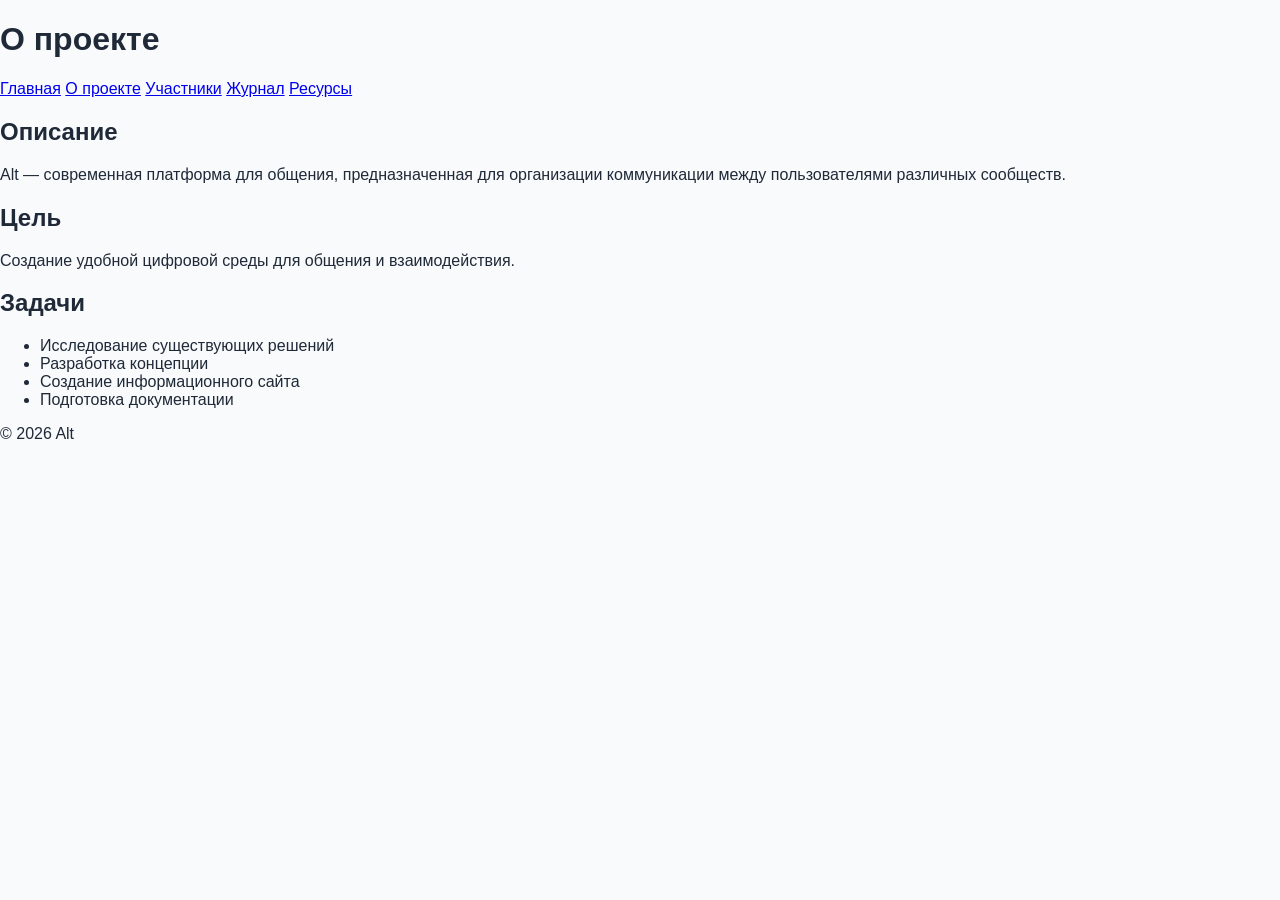
==== site/about.html @ 4d07d881 "Добавлен README проекта" ====
<!DOCTYPE html>
<html lang="ru">
<head>
<meta charset="UTF-8">
<title>О проекте</title>
<link rel="stylesheet" href="css/style.css">
</head>

<body>

<header>

<h1>О проекте</h1>

<nav>

<a href="index.html">Главная</a>
<a href="about.html">О проекте</a>
<a href="participants.html">Участники</a>
<a href="journal.html">Журнал</a>
<a href="resources.html">Ресурсы</a>

</nav>

</header>

<main>

<h2>Описание</h2>

<p>

Alt — современная платформа для общения, предназначенная для организации
коммуникации между пользователями различных сообществ.

</p>

<h2>Цель</h2>

<p>

Создание удобной цифровой среды для общения и взаимодействия.

</p>

<h2>Задачи</h2>

<ul>

<li>Исследование существующих решений</li>
<li>Разработка концепции</li>
<li>Создание информационного сайта</li>
<li>Подготовка документации</li>

</ul>

</main>

<footer>

© 2026 Alt

</footer>

</body>

</html>
---- site/css/style.css ----
body{

    margin:0;

    font-family:Segoe UI,sans-serif;

    background:#F8FAFC;

    color:#1F2937;

}

.hero{

    min-height:100vh;

    display:flex;

    justify-content:center;

    align-items:center;

    text-align:center;

    background:linear-gradient(
        135deg,
        #C026D3,
        #8B5CF6
    );

    color:white;

}

.logo{

    width:180px;

    margin-bottom:20px;

}

.subtitle{

    font-size:22px;

    max-width:700px;

    margin:auto;

    line-height:1.6;

}

.button{

    display:inline-block;

    margin-top:35px;

    padding:15px 35px;

    background:white;

    color:#8B5CF6;

    border-radius:12px;

    text-decoration:none;

    font-weight:bold;

    transition:.3s;

}

.button:hover{

    transform:translateY(-3px);

}

.cards{

    display:grid;

    grid-template-columns:
    repeat(auto-fit,minmax(260px,1fr));

    gap:30px;

    max-width:1200px;

    margin:70px auto;

    padding:20px;

}

.card{

    background:white;

    border-radius:18px;

    padding:30px;

    box-shadow:0 10px 25px rgba(0,0,0,.08);

    transition:.3s;

}

.card:hover{

    transform:translateY(-6px);

}
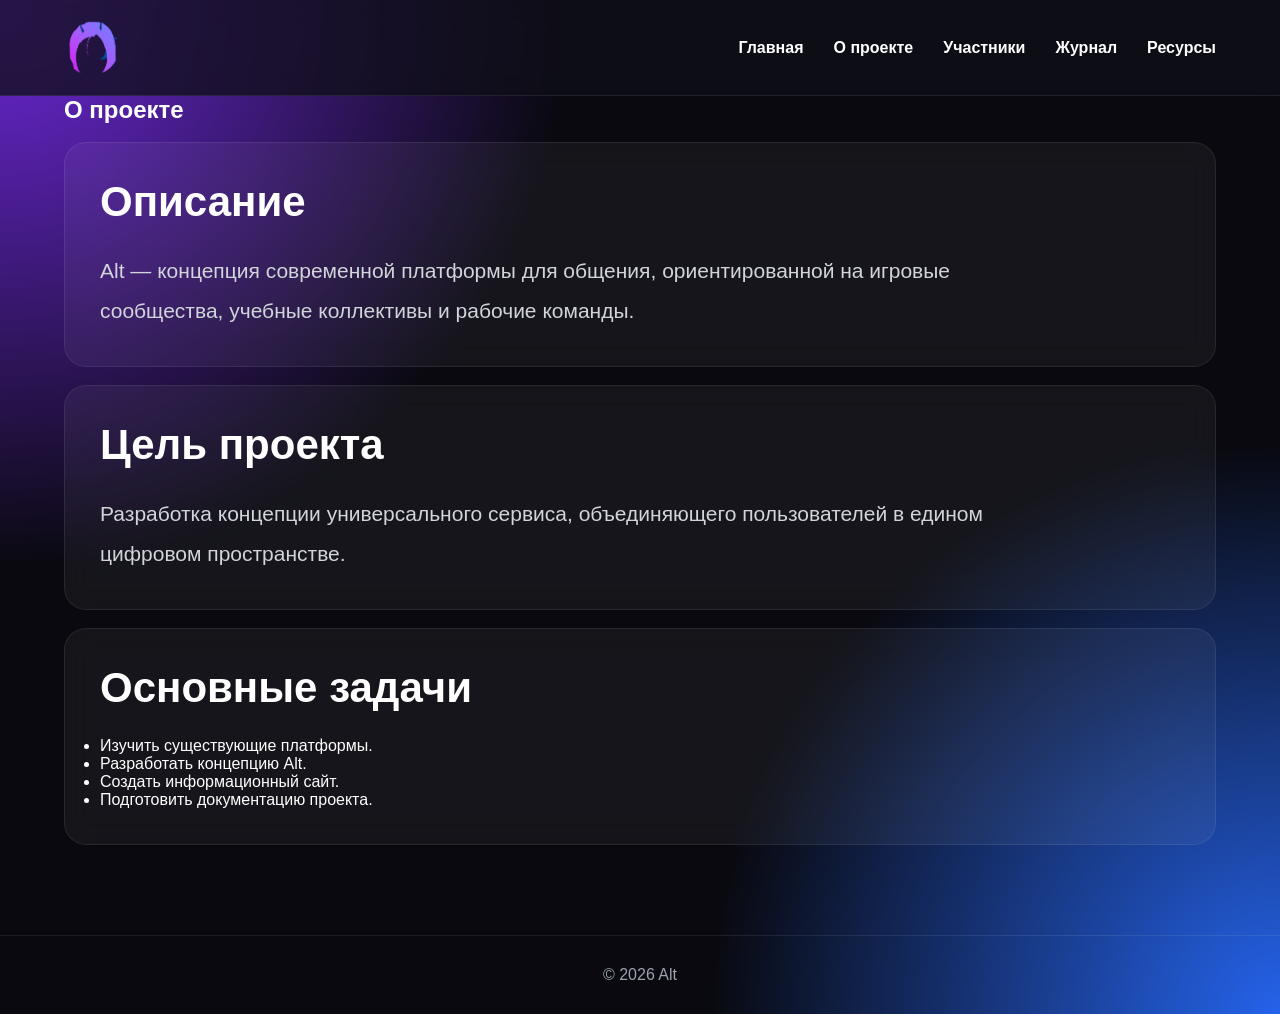
==== commit 516f41b6: "Обновлен дизайн и содержимое сайта проекта Alt" ====
--- a/site/about.html
+++ b/site/about.html
@@ -1,65 +1,105 @@
 <!DOCTYPE html>
 <html lang="ru">
+
 <head>
-<meta charset="UTF-8">
-<title>О проекте</title>
-<link rel="stylesheet" href="css/style.css">
+
+    <meta charset="UTF-8">
+
+    <meta name="viewport" content="width=device-width, initial-scale=1.0">
+
+    <title>О проекте | Alt</title>
+
+    <link rel="stylesheet" href="css/style.css">
+
 </head>
 
 <body>
 
-<header>
+<header class="navbar">
 
-<h1>О проекте</h1>
+    <div class="container">
 
-<nav>
+        <img src="images/logo.png" class="logo-small">
 
-<a href="index.html">Главная</a>
-<a href="about.html">О проекте</a>
-<a href="participants.html">Участники</a>
-<a href="journal.html">Журнал</a>
-<a href="resources.html">Ресурсы</a>
+        <nav>
 
-</nav>
+            <a href="index.html">Главная</a>
+            <a href="about.html">О проекте</a>
+            <a href="participants.html">Участники</a>
+            <a href="journal.html">Журнал</a>
+            <a href="resources.html">Ресурсы</a>
+
+        </nav>
+
+    </div>
 
 </header>
 
-<main>
+<section class="project">
 
-<h2>Описание</h2>
+    <div class="container">
 
-<p>
+        <h1>О проекте</h1>
 
-Alt — современная платформа для общения, предназначенная для организации
-коммуникации между пользователями различных сообществ.
+        <br>
 
-</p>
+        <div class="card">
 
-<h2>Цель</h2>
+            <h2>Описание</h2>
 
-<p>
+            <p>
 
-Создание удобной цифровой среды для общения и взаимодействия.
+                Alt — концепция современной платформы
+                для общения, ориентированной на игровые
+                сообщества, учебные коллективы и рабочие команды.
 
-</p>
+            </p>
 
-<h2>Задачи</h2>
+        </div>
 
-<ul>
+        <br>
 
-<li>Исследование существующих решений</li>
-<li>Разработка концепции</li>
-<li>Создание информационного сайта</li>
-<li>Подготовка документации</li>
+        <div class="card">
 
-</ul>
+            <h2>Цель проекта</h2>
 
-</main>
+            <p>
+
+                Разработка концепции универсального сервиса,
+                объединяющего пользователей в едином цифровом
+                пространстве.
+
+            </p>
+
+        </div>
+
+        <br>
+
+        <div class="card">
+
+            <h2>Основные задачи</h2>
+
+            <ul>
+
+                <li>Изучить существующие платформы.</li>
+
+                <li>Разработать концепцию Alt.</li>
+
+                <li>Создать информационный сайт.</li>
+
+                <li>Подготовить документацию проекта.</li>
+
+            </ul>
+
+        </div>
+
+    </div>
+
+</section>
 
 <footer>
 
 © 2026 Alt
-
 </footer>
 
 </body>
--- a/site/css/style.css
+++ b/site/css/style.css
@@ -1,118 +1,487 @@
+/* ========================= */
+/* Общие настройки */
+/* ========================= */
+
+*{
+    margin:0;
+    padding:0;
+    box-sizing:border-box;
+}
+
+html{
+    scroll-behavior:smooth;
+}
+
 body{
 
-    margin:0;
-
-    font-family:Segoe UI,sans-serif;
-
-    background:#F8FAFC;
-
-    color:#1F2937;
-
-}
+    font-family:Segoe UI, Arial, sans-serif;
+
+    background:
+        radial-gradient(circle at top left,#6d28d9 0%,transparent 35%),
+        radial-gradient(circle at bottom right,#2563eb 0%,transparent 35%),
+        #09090f;
+
+    color:#ffffff;
+
+}
+
+/* ========================= */
+/* Контейнер */
+/* ========================= */
+
+.container{
+
+    width:90%;
+
+    max-width:1200px;
+
+    margin:auto;
+
+}
+
+/* ========================= */
+/* Навигация */
+/* ========================= */
+
+.navbar{
+
+    position:sticky;
+
+    top:0;
+
+    backdrop-filter:blur(12px);
+
+    background:rgba(15,15,25,.75);
+
+    border-bottom:1px solid rgba(255,255,255,.08);
+
+    z-index:1000;
+
+}
+
+.navbar .container{
+
+    display:flex;
+
+    justify-content:space-between;
+
+    align-items:center;
+
+    padding:20px 0;
+
+}
+
+.logo-small{
+
+    height:55px;
+
+}
+
+nav{
+
+    display:flex;
+
+    gap:30px;
+
+}
+
+nav a{
+
+    color:white;
+
+    text-decoration:none;
+
+    font-weight:600;
+
+    transition:.3s;
+
+}
+
+nav a:hover{
+
+    color:#b794ff;
+
+}
+
+/* ========================= */
+/* Hero */
+/* ========================= */
 
 .hero{
 
-    min-height:100vh;
+    position:relative;
+
+    min-height:90vh;
 
     display:flex;
 
-    justify-content:center;
-
     align-items:center;
 
+    overflow:hidden;
+
+}
+
+.hero-container{
+
+    display:flex;
+
+    justify-content:space-between;
+
+    align-items:center;
+
+    gap:60px;
+
+}
+
+.hero-text{
+
+    flex:1;
+
+}
+
+.hero-logo{
+
+    flex:1;
+
     text-align:center;
 
-    background:linear-gradient(
-        135deg,
-        #C026D3,
-        #8B5CF6
-    );
+}
+
+.hero-logo img{
+
+    width:330px;
+
+    animation:floatLogo 5s ease-in-out infinite;
+
+}
+
+/* ========================= */
+
+.badge{
+
+    display:inline-block;
+
+    padding:10px 18px;
+
+    border-radius:40px;
+
+    background:rgba(140,90,255,.15);
+
+    border:1px solid rgba(255,255,255,.08);
+
+    color:#d8b4fe;
+
+    margin-bottom:25px;
+
+}
+
+.hero h1{
+
+    font-size:68px;
+
+    line-height:1.05;
+
+    margin-bottom:25px;
+
+}
+
+.hero p{
+
+    color:#cbd5e1;
+
+    font-size:21px;
+
+    line-height:1.8;
+
+    margin-bottom:35px;
+
+}
+
+/* ========================= */
+/* Кнопки */
+/* ========================= */
+
+.buttons{
+
+    display:flex;
+
+    gap:18px;
+
+}
+
+.btn-primary,
+.btn-secondary{
+
+    padding:15px 28px;
+
+    border-radius:14px;
+
+    text-decoration:none;
+
+    font-weight:bold;
+
+    transition:.3s;
+
+}
+
+.btn-primary{
+
+    background:#8b5cf6;
 
     color:white;
 
 }
 
-.logo{
-
-    width:180px;
+.btn-primary:hover{
+
+    background:#7c3aed;
+
+}
+
+.btn-secondary{
+
+    border:2px solid #8b5cf6;
+
+    color:#d8b4fe;
+
+}
+
+.btn-secondary:hover{
+
+    background:#8b5cf620;
+
+}
+
+/* ========================= */
+/* Светящиеся круги */
+/* ========================= */
+
+.background-circle{
+
+    position:absolute;
+
+    border-radius:50%;
+
+    filter:blur(150px);
+
+    z-index:-1;
+
+}
+
+.circle1{
+
+    width:450px;
+
+    height:450px;
+
+    background:#7c3aed;
+
+    left:-180px;
+
+    top:-120px;
+
+}
+
+.circle2{
+
+    width:450px;
+
+    height:450px;
+
+    background:#2563eb;
+
+    right:-150px;
+
+    bottom:-150px;
+
+}
+
+/* ========================= */
+/* Карточки */
+/* ========================= */
+
+.features{
+
+    margin-top:20px;
+
+    margin-bottom:80px;
+
+}
+
+.cards{
+
+    display:grid;
+
+    grid-template-columns:repeat(3,1fr);
+
+    gap:30px;
+
+}
+
+.card{
+
+    background:rgba(255,255,255,.05);
+
+    border:1px solid rgba(255,255,255,.08);
+
+    backdrop-filter:blur(14px);
+
+    border-radius:22px;
+
+    padding:35px;
+
+    transition:.3s;
+
+}
+
+.card:hover{
+
+    transform:translateY(-8px);
+
+    border-color:#8b5cf6;
+
+}
+
+.icon{
+
+    font-size:34px;
 
     margin-bottom:20px;
 
 }
 
-.subtitle{
-
-    font-size:22px;
-
-    max-width:700px;
-
-    margin:auto;
-
-    line-height:1.6;
-
-}
-
-.button{
-
-    display:inline-block;
-
-    margin-top:35px;
-
-    padding:15px 35px;
-
-    background:white;
-
-    color:#8B5CF6;
-
-    border-radius:12px;
-
-    text-decoration:none;
-
-    font-weight:bold;
-
-    transition:.3s;
-
-}
-
-.button:hover{
-
-    transform:translateY(-3px);
-
-}
-
-.cards{
-
-    display:grid;
-
-    grid-template-columns:
-    repeat(auto-fit,minmax(260px,1fr));
-
-    gap:30px;
-
-    max-width:1200px;
-
-    margin:70px auto;
-
-    padding:20px;
-
-}
-
-.card{
-
-    background:white;
-
-    border-radius:18px;
+.card h2{
+
+    margin-bottom:15px;
+
+}
+
+.card p{
+
+    color:#cbd5e1;
+
+    line-height:1.8;
+
+}
+
+/* ========================= */
+/* Блок о проекте */
+/* ========================= */
+
+.project{
+
+    padding-bottom:90px;
+
+}
+
+.project h2{
+
+    font-size:42px;
+
+    margin-bottom:25px;
+
+}
+
+.project p{
+
+    max-width:900px;
+
+    color:#d1d5db;
+
+    font-size:21px;
+
+    line-height:1.9;
+
+}
+
+/* ========================= */
+/* Footer */
+/* ========================= */
+
+footer{
 
     padding:30px;
 
-    box-shadow:0 10px 25px rgba(0,0,0,.08);
-
-    transition:.3s;
-
-}
-
-.card:hover{
-
-    transform:translateY(-6px);
+    text-align:center;
+
+    border-top:1px solid rgba(255,255,255,.08);
+
+    color:#9ca3af;
+
+}
+
+/* ========================= */
+/* Анимация */
+/* ========================= */
+
+@keyframes floatLogo{
+
+    0%{
+
+        transform:translateY(0px);
+
+    }
+
+    50%{
+
+        transform:translateY(-15px);
+
+    }
+
+    100%{
+
+        transform:translateY(0px);
+
+    }
+
+}
+
+/* ========================= */
+/* Адаптивность */
+/* ========================= */
+
+@media(max-width:900px){
+
+    .hero-container{
+
+        flex-direction:column-reverse;
+
+        text-align:center;
+
+    }
+
+    .hero h1{
+
+        font-size:48px;
+
+    }
+
+    .cards{
+
+        grid-template-columns:1fr;
+
+    }
+
+    nav{
+
+        flex-wrap:wrap;
+
+        justify-content:center;
+
+        gap:15px;
+
+    }
+
+    .buttons{
+
+        justify-content:center;
+
+    }
+
+    .hero-logo img{
+
+        width:220px;
+
+    }
 
 }
